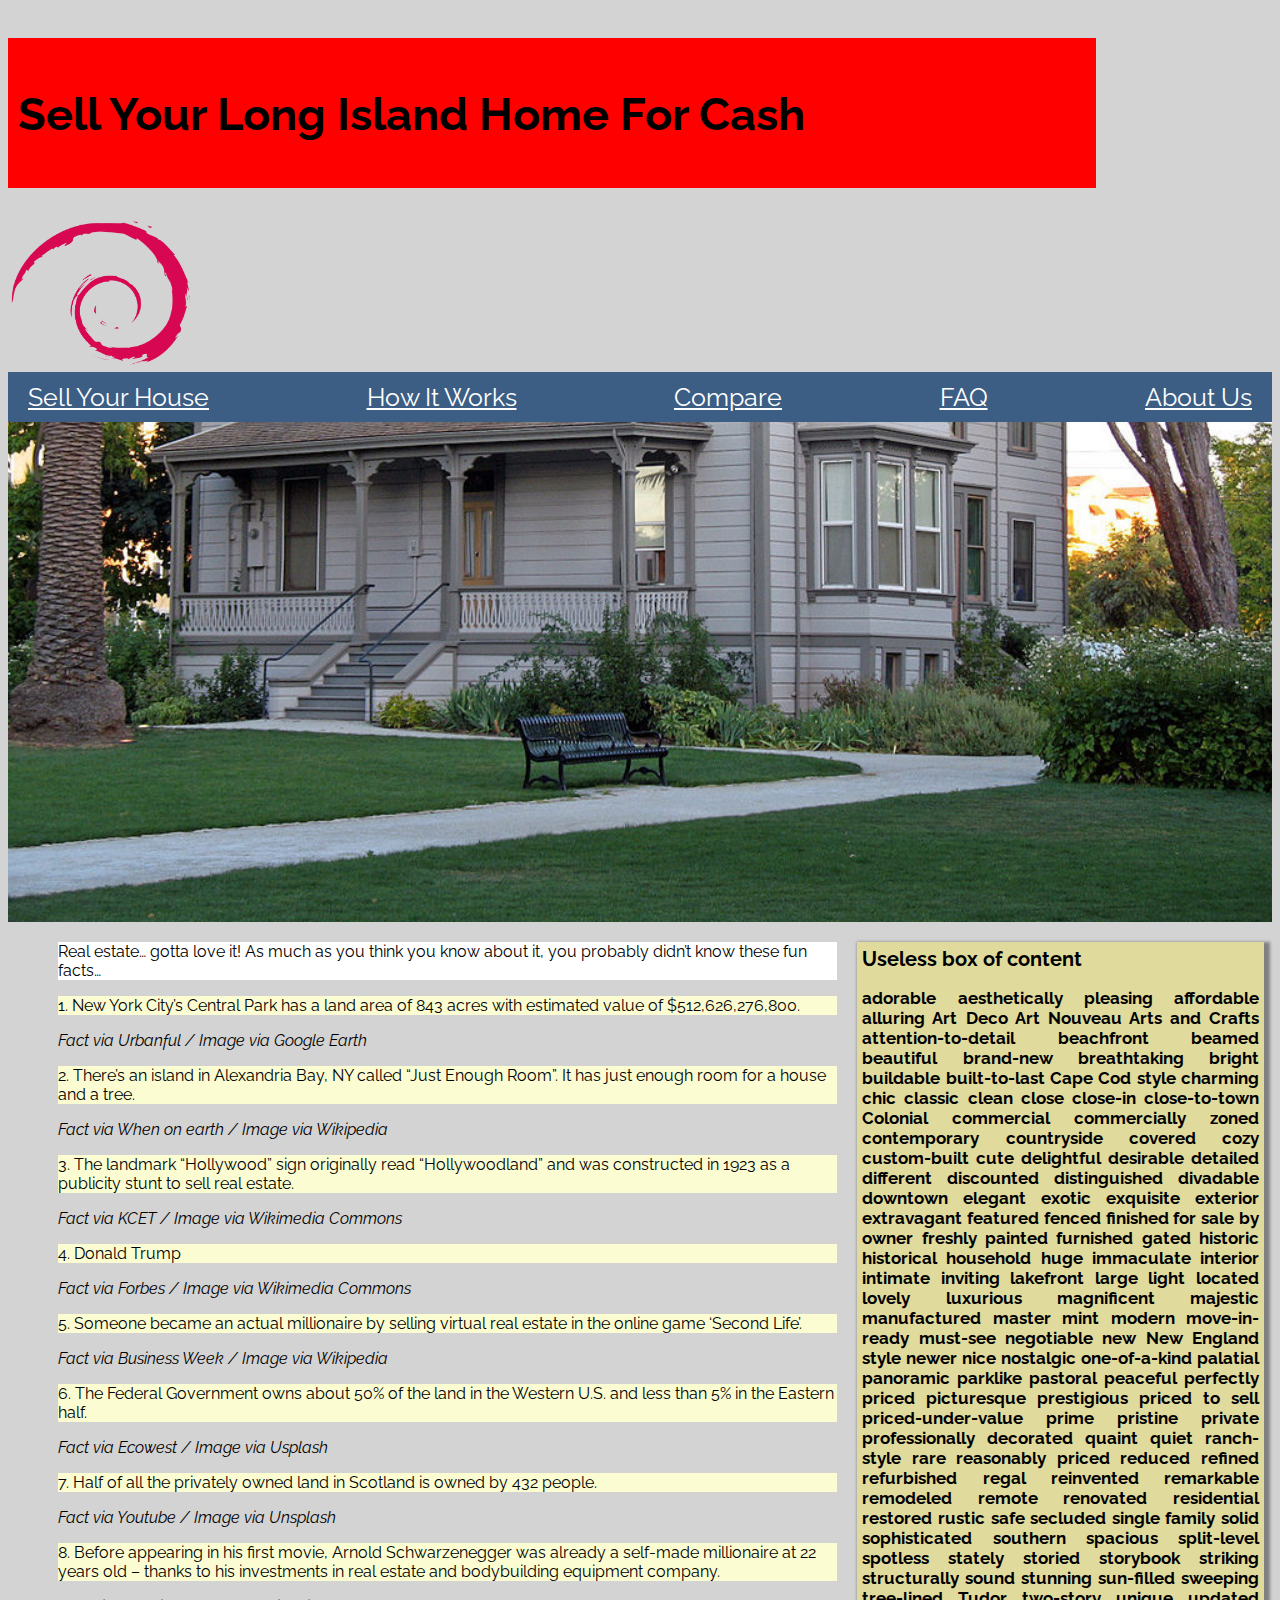
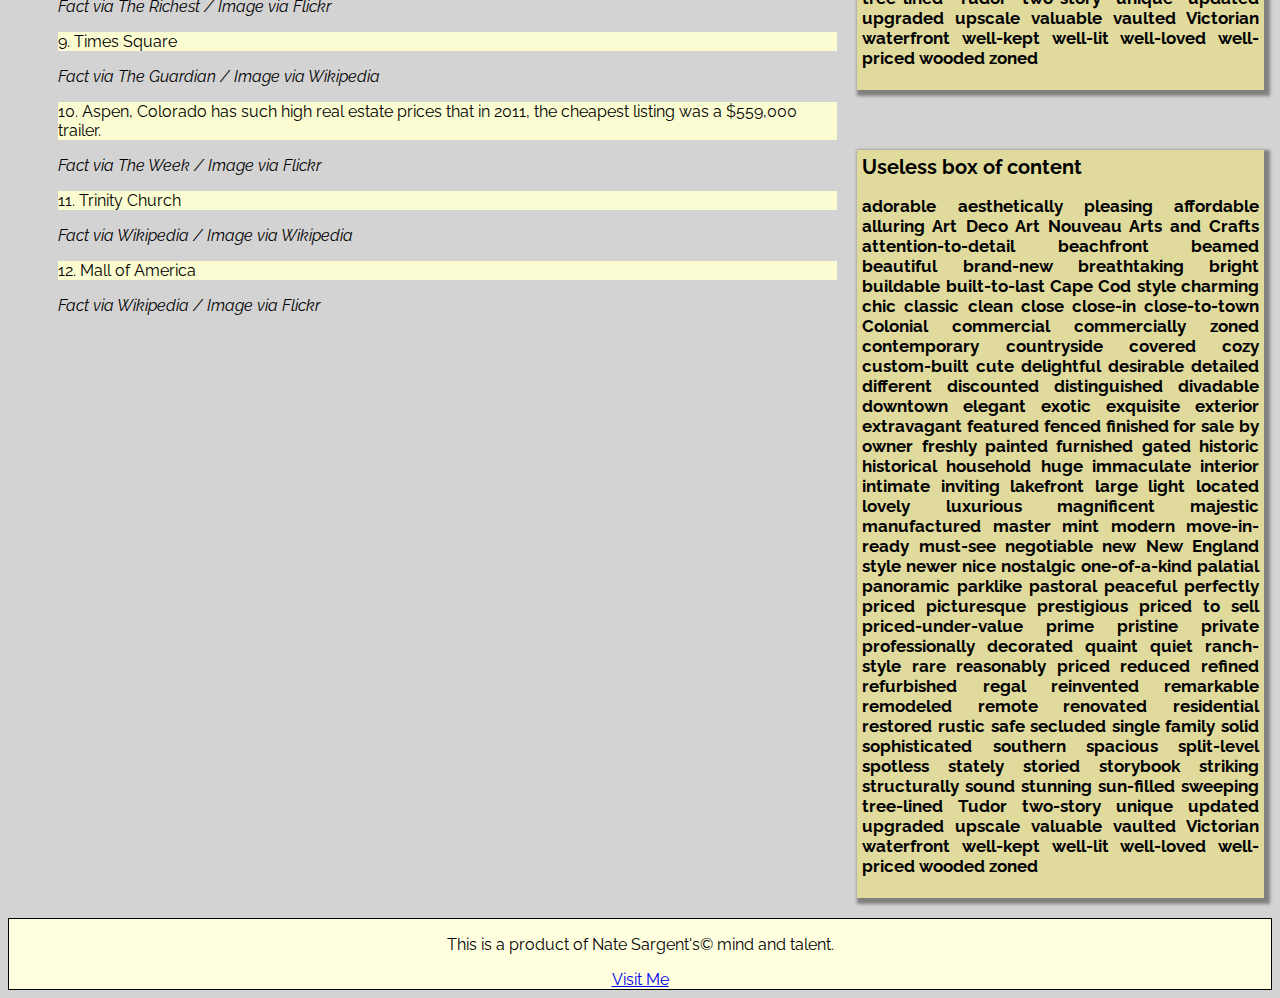
==== index.html @ 4e27f11c "First basic starter" ====
<!DOCTYPE html>
<html>
  <head>
    <meta charset="utf-8">
    <meta name="viewport" content="width=device-width, initial-scale=1">
    <title>Demo Page</title>
    <link rel="stylesheet" href="style.css">
    <link href="https://fonts.googleapis.com/css?family=Raleway" rel="stylesheet">
    <link rel="stylesheet" href="responsive.css">
  </head>
  <body>
    <header>
      <h1 class="title">Sell Your Long Island Home For Cash</h1>
      <img class="logo" src="debian.png">
    <header>
    <nav>
      <ul class="menu">
        <li><a class ="menu-item" href="#">Sell Your House</a></li>
        <li><a class ="menu-item" href="#">How It Works</a></li>
        <li><a class ="menu-item" href="#">Compare</a></li>
        <li><a class ="menu-item" href="#">FAQ</a></li>
        <li><a class ="menu-item" href="#">About Us</a></li>
      </ul>
    </nav>
    <div class="parallax"></div>
    <main>
      <article>
        <header>Real estate… gotta love it! As much as you think you know about it, you probably didn’t know these fun facts…</header>
        <p>1. New York City’s Central Park has a land area of 843 acres with estimated value of $512,626,276,800.</p>
          <i>Fact via Urbanful / Image via Google Earth</i>
        <p>2. There’s an island in Alexandria Bay, NY called “Just Enough Room”. It has just enough room for a house and a tree.</p>
          <i>Fact via When on earth / Image via Wikipedia</i>
        <p>3. The landmark “Hollywood” sign originally read “Hollywoodland” and was constructed in 1923 as a publicity stunt to sell real estate.</p>
          <i>Fact via KCET / Image via Wikimedia Commons</i>
        <p>4. Donald Trump</p>
          <i>Fact via Forbes / Image via Wikimedia Commons</i>
        <p>5. Someone became an actual millionaire by selling virtual real estate in the online game ‘Second Life’.</p>
          <i>Fact via Business Week / Image via Wikipedia</i>
        <p>6. The Federal Government owns about 50% of the land in the Western U.S. and less than 5% in the Eastern half.</p>
          <i>Fact via Ecowest / Image via Usplash</i>
        <p>  7. Half of all the privately owned land in Scotland is owned by 432 people.</p>
          <i>Fact via Youtube / Image via Unsplash</i>
        <p>8. Before appearing in his first movie, Arnold Schwarzenegger was already a self-made millionaire at 22 years old – thanks to his investments in real estate and bodybuilding equipment company.</p>
          <i>Fact via The Richest / Image via Flickr</i>
        <p>9. Times Square</p>
          <i>Fact via The Guardian / Image via Wikipedia</i>
        <p>10. Aspen, Colorado has such high real estate prices that in 2011, the cheapest listing was a $559,000 trailer.</p>
          <i>Fact via The Week / Image via Flickr</i>
        <p>11. Trinity Church</p>
          <i>Fact via Wikipedia / Image via Wikipedia</i>
        <p>12. Mall of America</p>
          <i>Fact via Wikipedia / Image via Flickr</i>
      </article>
      <aside class="info-one">
        <header>Useless box of content</header>
        <p>adorable aesthetically pleasing affordable alluring Art Deco Art Nouveau Arts and Crafts attention-to-detail beachfront beamed beautiful brand-new breathtaking bright buildable built-to-last Cape Cod style charming chic classic clean close close-in close-to-town Colonial commercial commercially zoned contemporary countryside covered cozy custom-built cute delightful desirable detailed different discounted distinguished divadable downtown elegant exotic exquisite exterior extravagant featured fenced finished for sale by owner freshly painted furnished gated historic historical household huge immaculate interior intimate inviting lakefront large light located lovely luxurious magnificent majestic manufactured master mint modern move-in-ready must-see negotiable new New England style newer nice nostalgic one-of-a-kind palatial panoramic parklike pastoral peaceful perfectly priced picturesque prestigious priced to sell priced-under-value prime pristine private professionally decorated quaint quiet ranch-style rare reasonably priced reduced refined refurbished regal reinvented remarkable remodeled remote renovated residential restored rustic safe secluded single family solid sophisticated southern spacious split-level spotless stately storied storybook striking structurally sound stunning sun-filled sweeping tree-lined Tudor two-story unique updated upgraded upscale valuable vaulted Victorian waterfront well-kept well-lit well-loved well-priced wooded zoned </p>
      </aside>
      <aside class="info-two">
        <header>Useless box of content</header>
        <p>adorable aesthetically pleasing affordable alluring Art Deco Art Nouveau Arts and Crafts attention-to-detail beachfront beamed beautiful brand-new breathtaking bright buildable built-to-last Cape Cod style charming chic classic clean close close-in close-to-town Colonial commercial commercially zoned contemporary countryside covered cozy custom-built cute delightful desirable detailed different discounted distinguished divadable downtown elegant exotic exquisite exterior extravagant featured fenced finished for sale by owner freshly painted furnished gated historic historical household huge immaculate interior intimate inviting lakefront large light located lovely luxurious magnificent majestic manufactured master mint modern move-in-ready must-see negotiable new New England style newer nice nostalgic one-of-a-kind palatial panoramic parklike pastoral peaceful perfectly priced picturesque prestigious priced to sell priced-under-value prime pristine private professionally decorated quaint quiet ranch-style rare reasonably priced reduced refined refurbished regal reinvented remarkable remodeled remote renovated residential restored rustic safe secluded single family solid sophisticated southern spacious split-level spotless stately storied storybook striking structurally sound stunning sun-filled sweeping tree-lined Tudor two-story unique updated upgraded upscale valuable vaulted Victorian waterfront well-kept well-lit well-loved well-priced wooded zoned </p>
      </aside>
    </main>
    <footer>
      <p>This is a product of Nate Sargent's© mind and talent.</p>
      <a href="http://www.natesargent.com">Visit Me</a>
    </footer>

    <script src="script.js"></script>
  </body>
</html>
---- style.css ----
* {
  background-color: lightgrey;
  font-family: 'Raleway', sans-serif;
  box-sizing: inherit;
}

html {
  box-sizing: border-box;
}

.parallax {
  background-image: url("house.JPG");
  min-height: 500px;
  background-attachment: fixed;
  background-position: center;
  background-repeat: no-repeat;
  background-size: cover;
}

/*header elements*/
header {
  display: inline-block;
  width: 100%;
}

.logo {
  max-width: 15vw;
  max-height: 150px;
}

.title {
  max-width: 85vw;
  font-size: 45px;
  height: 150px;
  padding-top: 50px;
  padding-bottom: 50px;
  padding-left: 10px;
  text-align: left;
  background-color: red;
}
/**/

.menu {
  font-size: 25px;
  display: flex;
  justify-content: space-between;
}

ul {
  background-color: #3c5e84;
  list-style-type: none;
  padding: 10px;
  margin: 0;
}

.menu-item {
  background-color: #3c5e84;
  padding: 10px;
  color: white;
}

.menu-item:hover {
  background-color:#88aed8;
}

main {
  display: grid;
  grid-template-columns: 2fr 1fr;
  grid-gap: 20px;
  align-items: flex-start;
  align-content: center;
}

article {
  padding-left: 50px;
  grid-row: 1/3;
  grid-column: 1;
  padding-top: 20px;
}

article header {
  background-color: white;
}

article p {
  background-color: #fbfcd1;
  font-size: 16px;
}

aside {
  background-color: #e0db9d;
  font-weight: bold;
  font-size: 17px;
  align-items: center;
  text-align: justify;
  margin: 20px 8px 20px 0px;
  padding: 5px;
  box-shadow: 3px 3px 3px 3px grey;
}

aside header {
  background-color: #e0db9d;
  font-size: 20px;
}

aside p {
  background-color: #e0db9d;
}

.info-one {
  grid-row: 1;
  grid-column: 2;
}

.info-two {
  grid-row: 2;
  grid-column: 2;
}

footer {
  width: 100%;
  border: 1px solid black;
  background: lightyellow;
  margin: auto;
  text-align: center;
}

footer p {
  background: lightyellow;
}

footer a {
  background: lightyellow;
}
---- responsive.css ----
@media screen and (max-width: 768px) {
  .menu {
    display:none;
  }
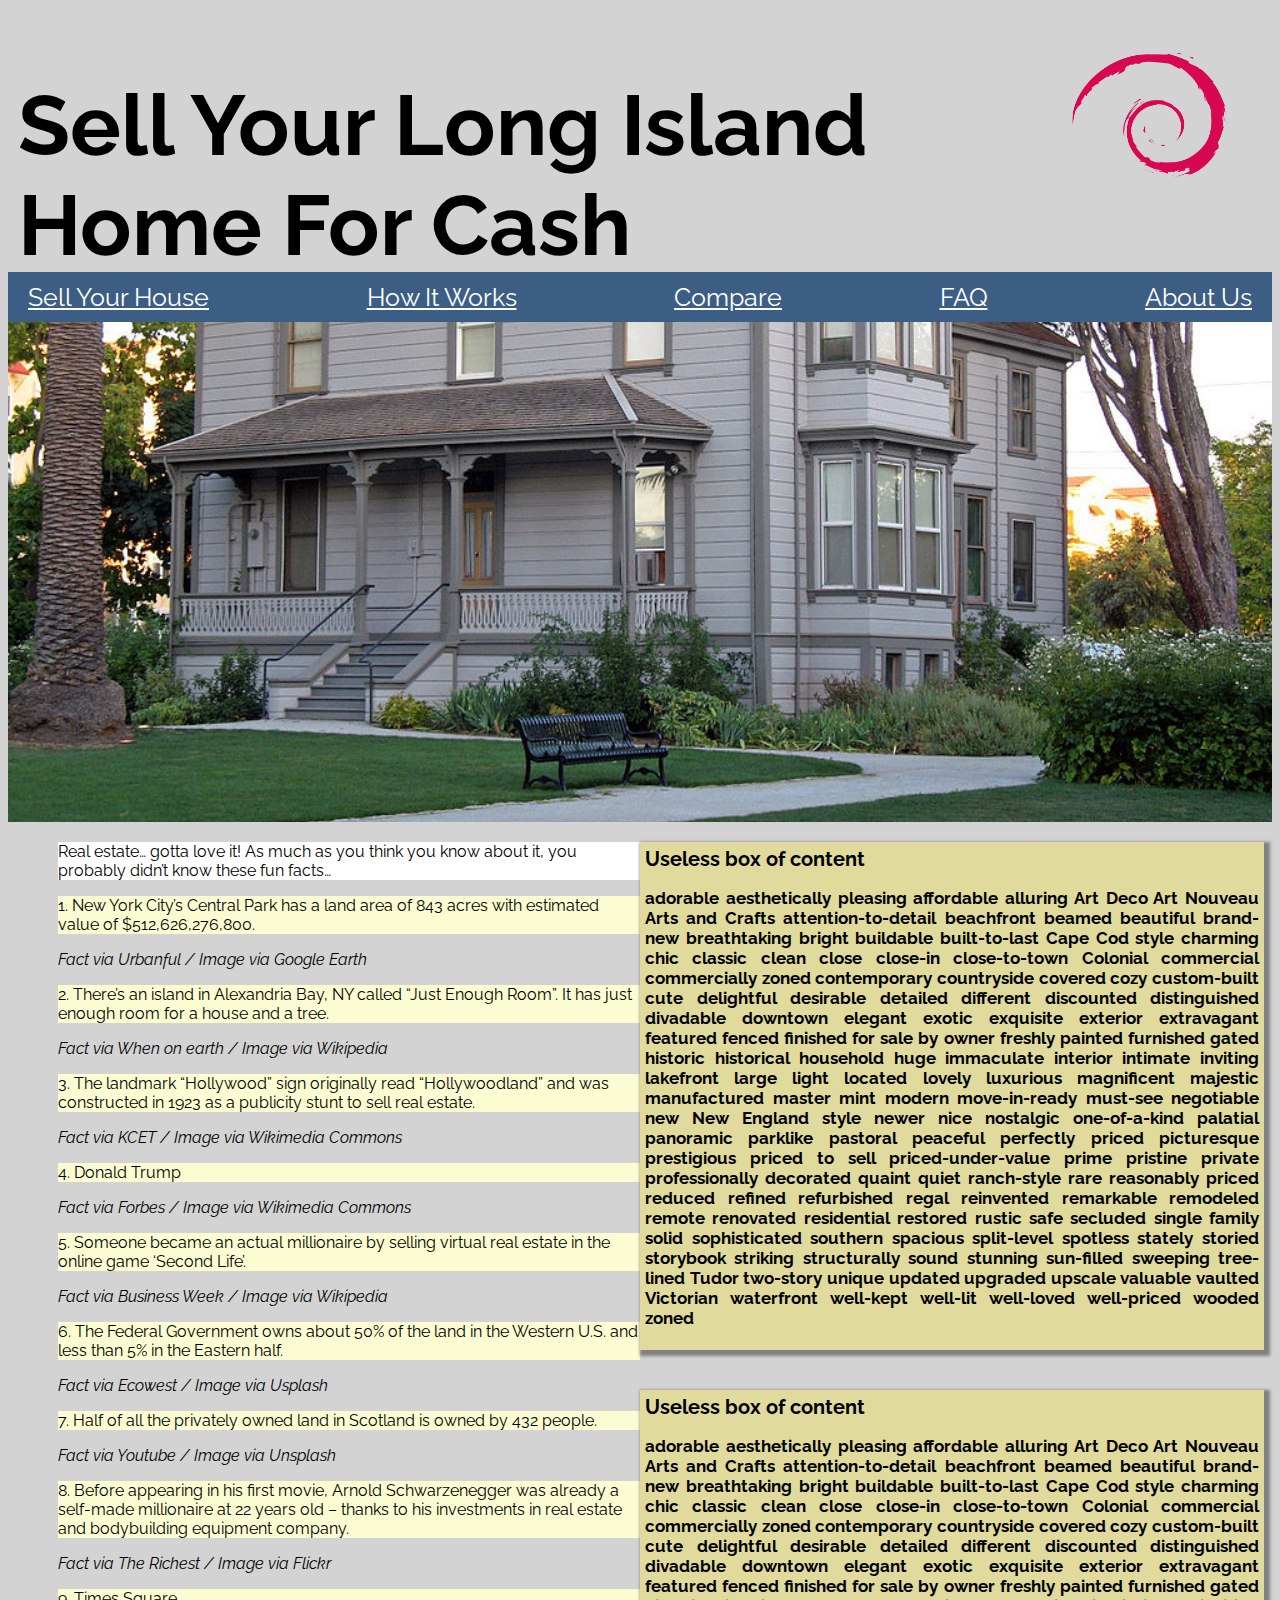
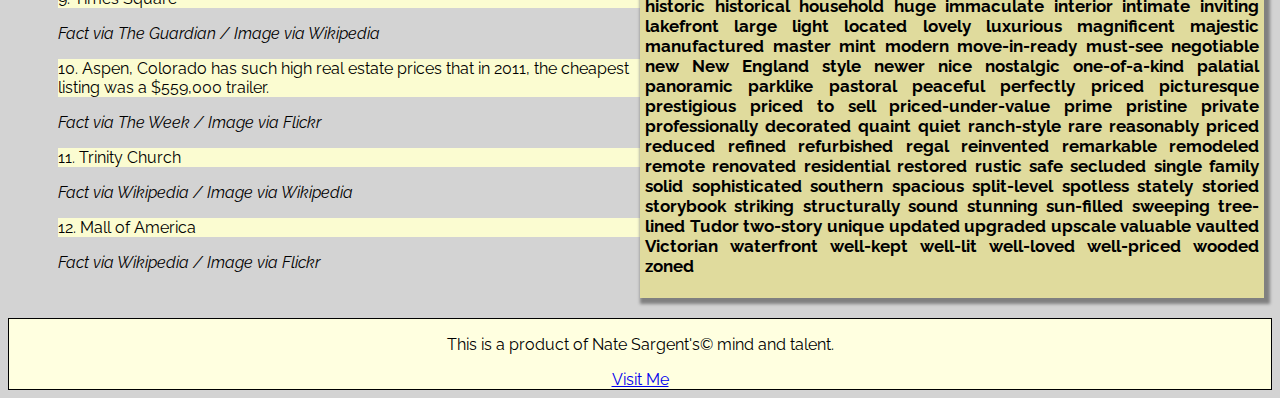
==== commit aa9dfb3e: "Flexbox working" ====
--- a/index.html
+++ b/index.html
@@ -23,42 +23,46 @@
       </ul>
     </nav>
     <div class="parallax"></div>
-    <main>
-      <article>
-        <header>Real estate… gotta love it! As much as you think you know about it, you probably didn’t know these fun facts…</header>
-        <p>1. New York City’s Central Park has a land area of 843 acres with estimated value of $512,626,276,800.</p>
-          <i>Fact via Urbanful / Image via Google Earth</i>
-        <p>2. There’s an island in Alexandria Bay, NY called “Just Enough Room”. It has just enough room for a house and a tree.</p>
-          <i>Fact via When on earth / Image via Wikipedia</i>
-        <p>3. The landmark “Hollywood” sign originally read “Hollywoodland” and was constructed in 1923 as a publicity stunt to sell real estate.</p>
-          <i>Fact via KCET / Image via Wikimedia Commons</i>
-        <p>4. Donald Trump</p>
-          <i>Fact via Forbes / Image via Wikimedia Commons</i>
-        <p>5. Someone became an actual millionaire by selling virtual real estate in the online game ‘Second Life’.</p>
-          <i>Fact via Business Week / Image via Wikipedia</i>
-        <p>6. The Federal Government owns about 50% of the land in the Western U.S. and less than 5% in the Eastern half.</p>
-          <i>Fact via Ecowest / Image via Usplash</i>
-        <p>  7. Half of all the privately owned land in Scotland is owned by 432 people.</p>
-          <i>Fact via Youtube / Image via Unsplash</i>
-        <p>8. Before appearing in his first movie, Arnold Schwarzenegger was already a self-made millionaire at 22 years old – thanks to his investments in real estate and bodybuilding equipment company.</p>
-          <i>Fact via The Richest / Image via Flickr</i>
-        <p>9. Times Square</p>
-          <i>Fact via The Guardian / Image via Wikipedia</i>
-        <p>10. Aspen, Colorado has such high real estate prices that in 2011, the cheapest listing was a $559,000 trailer.</p>
-          <i>Fact via The Week / Image via Flickr</i>
-        <p>11. Trinity Church</p>
-          <i>Fact via Wikipedia / Image via Wikipedia</i>
-        <p>12. Mall of America</p>
-          <i>Fact via Wikipedia / Image via Flickr</i>
-      </article>
-      <aside class="info-one">
-        <header>Useless box of content</header>
-        <p>adorable aesthetically pleasing affordable alluring Art Deco Art Nouveau Arts and Crafts attention-to-detail beachfront beamed beautiful brand-new breathtaking bright buildable built-to-last Cape Cod style charming chic classic clean close close-in close-to-town Colonial commercial commercially zoned contemporary countryside covered cozy custom-built cute delightful desirable detailed different discounted distinguished divadable downtown elegant exotic exquisite exterior extravagant featured fenced finished for sale by owner freshly painted furnished gated historic historical household huge immaculate interior intimate inviting lakefront large light located lovely luxurious magnificent majestic manufactured master mint modern move-in-ready must-see negotiable new New England style newer nice nostalgic one-of-a-kind palatial panoramic parklike pastoral peaceful perfectly priced picturesque prestigious priced to sell priced-under-value prime pristine private professionally decorated quaint quiet ranch-style rare reasonably priced reduced refined refurbished regal reinvented remarkable remodeled remote renovated residential restored rustic safe secluded single family solid sophisticated southern spacious split-level spotless stately storied storybook striking structurally sound stunning sun-filled sweeping tree-lined Tudor two-story unique updated upgraded upscale valuable vaulted Victorian waterfront well-kept well-lit well-loved well-priced wooded zoned </p>
-      </aside>
-      <aside class="info-two">
-        <header>Useless box of content</header>
-        <p>adorable aesthetically pleasing affordable alluring Art Deco Art Nouveau Arts and Crafts attention-to-detail beachfront beamed beautiful brand-new breathtaking bright buildable built-to-last Cape Cod style charming chic classic clean close close-in close-to-town Colonial commercial commercially zoned contemporary countryside covered cozy custom-built cute delightful desirable detailed different discounted distinguished divadable downtown elegant exotic exquisite exterior extravagant featured fenced finished for sale by owner freshly painted furnished gated historic historical household huge immaculate interior intimate inviting lakefront large light located lovely luxurious magnificent majestic manufactured master mint modern move-in-ready must-see negotiable new New England style newer nice nostalgic one-of-a-kind palatial panoramic parklike pastoral peaceful perfectly priced picturesque prestigious priced to sell priced-under-value prime pristine private professionally decorated quaint quiet ranch-style rare reasonably priced reduced refined refurbished regal reinvented remarkable remodeled remote renovated residential restored rustic safe secluded single family solid sophisticated southern spacious split-level spotless stately storied storybook striking structurally sound stunning sun-filled sweeping tree-lined Tudor two-story unique updated upgraded upscale valuable vaulted Victorian waterfront well-kept well-lit well-loved well-priced wooded zoned </p>
-      </aside>
+    <main class="columns">
+      <div class="column article">
+        <article>
+          <header>Real estate… gotta love it! As much as you think you know about it, you probably didn’t know these fun facts…</header>
+          <p>1. New York City’s Central Park has a land area of 843 acres with estimated value of $512,626,276,800.</p>
+            <i>Fact via Urbanful / Image via Google Earth</i>
+          <p>2. There’s an island in Alexandria Bay, NY called “Just Enough Room”. It has just enough room for a house and a tree.</p>
+            <i>Fact via When on earth / Image via Wikipedia</i>
+          <p>3. The landmark “Hollywood” sign originally read “Hollywoodland” and was constructed in 1923 as a publicity stunt to sell real estate.</p>
+            <i>Fact via KCET / Image via Wikimedia Commons</i>
+          <p>4. Donald Trump</p>
+            <i>Fact via Forbes / Image via Wikimedia Commons</i>
+          <p>5. Someone became an actual millionaire by selling virtual real estate in the online game ‘Second Life’.</p>
+            <i>Fact via Business Week / Image via Wikipedia</i>
+          <p>6. The Federal Government owns about 50% of the land in the Western U.S. and less than 5% in the Eastern half.</p>
+            <i>Fact via Ecowest / Image via Usplash</i>
+          <p>  7. Half of all the privately owned land in Scotland is owned by 432 people.</p>
+            <i>Fact via Youtube / Image via Unsplash</i>
+          <p>8. Before appearing in his first movie, Arnold Schwarzenegger was already a self-made millionaire at 22 years old – thanks to his investments in real estate and bodybuilding equipment company.</p>
+            <i>Fact via The Richest / Image via Flickr</i>
+          <p>9. Times Square</p>
+            <i>Fact via The Guardian / Image via Wikipedia</i>
+          <p>10. Aspen, Colorado has such high real estate prices that in 2011, the cheapest listing was a $559,000 trailer.</p>
+            <i>Fact via The Week / Image via Flickr</i>
+          <p>11. Trinity Church</p>
+            <i>Fact via Wikipedia / Image via Wikipedia</i>
+          <p>12. Mall of America</p>
+            <i>Fact via Wikipedia / Image via Flickr</i>
+        </article>
+      </div>
+      <div class="column aside">
+        <aside class="info-one">
+          <header>Useless box of content</header>
+          <p>adorable aesthetically pleasing affordable alluring Art Deco Art Nouveau Arts and Crafts attention-to-detail beachfront beamed beautiful brand-new breathtaking bright buildable built-to-last Cape Cod style charming chic classic clean close close-in close-to-town Colonial commercial commercially zoned contemporary countryside covered cozy custom-built cute delightful desirable detailed different discounted distinguished divadable downtown elegant exotic exquisite exterior extravagant featured fenced finished for sale by owner freshly painted furnished gated historic historical household huge immaculate interior intimate inviting lakefront large light located lovely luxurious magnificent majestic manufactured master mint modern move-in-ready must-see negotiable new New England style newer nice nostalgic one-of-a-kind palatial panoramic parklike pastoral peaceful perfectly priced picturesque prestigious priced to sell priced-under-value prime pristine private professionally decorated quaint quiet ranch-style rare reasonably priced reduced refined refurbished regal reinvented remarkable remodeled remote renovated residential restored rustic safe secluded single family solid sophisticated southern spacious split-level spotless stately storied storybook striking structurally sound stunning sun-filled sweeping tree-lined Tudor two-story unique updated upgraded upscale valuable vaulted Victorian waterfront well-kept well-lit well-loved well-priced wooded zoned </p>
+        </aside>
+        <aside class="info-two">
+          <header>Useless box of content</header>
+          <p>adorable aesthetically pleasing affordable alluring Art Deco Art Nouveau Arts and Crafts attention-to-detail beachfront beamed beautiful brand-new breathtaking bright buildable built-to-last Cape Cod style charming chic classic clean close close-in close-to-town Colonial commercial commercially zoned contemporary countryside covered cozy custom-built cute delightful desirable detailed different discounted distinguished divadable downtown elegant exotic exquisite exterior extravagant featured fenced finished for sale by owner freshly painted furnished gated historic historical household huge immaculate interior intimate inviting lakefront large light located lovely luxurious magnificent majestic manufactured master mint modern move-in-ready must-see negotiable new New England style newer nice nostalgic one-of-a-kind palatial panoramic parklike pastoral peaceful perfectly priced picturesque prestigious priced to sell priced-under-value prime pristine private professionally decorated quaint quiet ranch-style rare reasonably priced reduced refined refurbished regal reinvented remarkable remodeled remote renovated residential restored rustic safe secluded single family solid sophisticated southern spacious split-level spotless stately storied storybook striking structurally sound stunning sun-filled sweeping tree-lined Tudor two-story unique updated upgraded upscale valuable vaulted Victorian waterfront well-kept well-lit well-loved well-priced wooded zoned </p>
+        </aside>
+      </div>
     </main>
     <footer>
       <p>This is a product of Nate Sargent's© mind and talent.</p>
--- a/style.css
+++ b/style.css
@@ -19,24 +19,32 @@
 
 /*header elements*/
 header {
-  display: inline-block;
+  display: inline-grid;
   width: 100%;
 }
 
 .logo {
-  max-width: 15vw;
+  grid-column: 5;
   max-height: 150px;
+  padding: 10px;
+  margin: 20px;
+  right: 20px;
+  top: 20px;
+  position: absolute;
 }
 
 .title {
+  color: black;
+  grid-column-start: 1;
+  grid-column-end: 4;
   max-width: 85vw;
-  font-size: 45px;
+  font-size: 85px;
   height: 150px;
-  padding-top: 50px;
-  padding-bottom: 50px;
+  padding-top: 10px;
+  padding-bottom: 20px;
   padding-left: 10px;
   text-align: left;
-  background-color: red;
+  vertical-align: top;
 }
 /**/
 
@@ -63,18 +71,19 @@
   background-color:#88aed8;
 }
 
-main {
-  display: grid;
-  grid-template-columns: 2fr 1fr;
-  grid-gap: 20px;
-  align-items: flex-start;
-  align-content: center;
+.columns {
+  display: flex;
+}
+
+.column {
+  display: flex;
+  flex-direction: column;
+  flex: 1;
 }
 
 article {
+  flex: 2;
   padding-left: 50px;
-  grid-row: 1/3;
-  grid-column: 1;
   padding-top: 20px;
 }
 
@@ -88,6 +97,7 @@
 }
 
 aside {
+  flex: 1;
   background-color: #e0db9d;
   font-weight: bold;
   font-size: 17px;
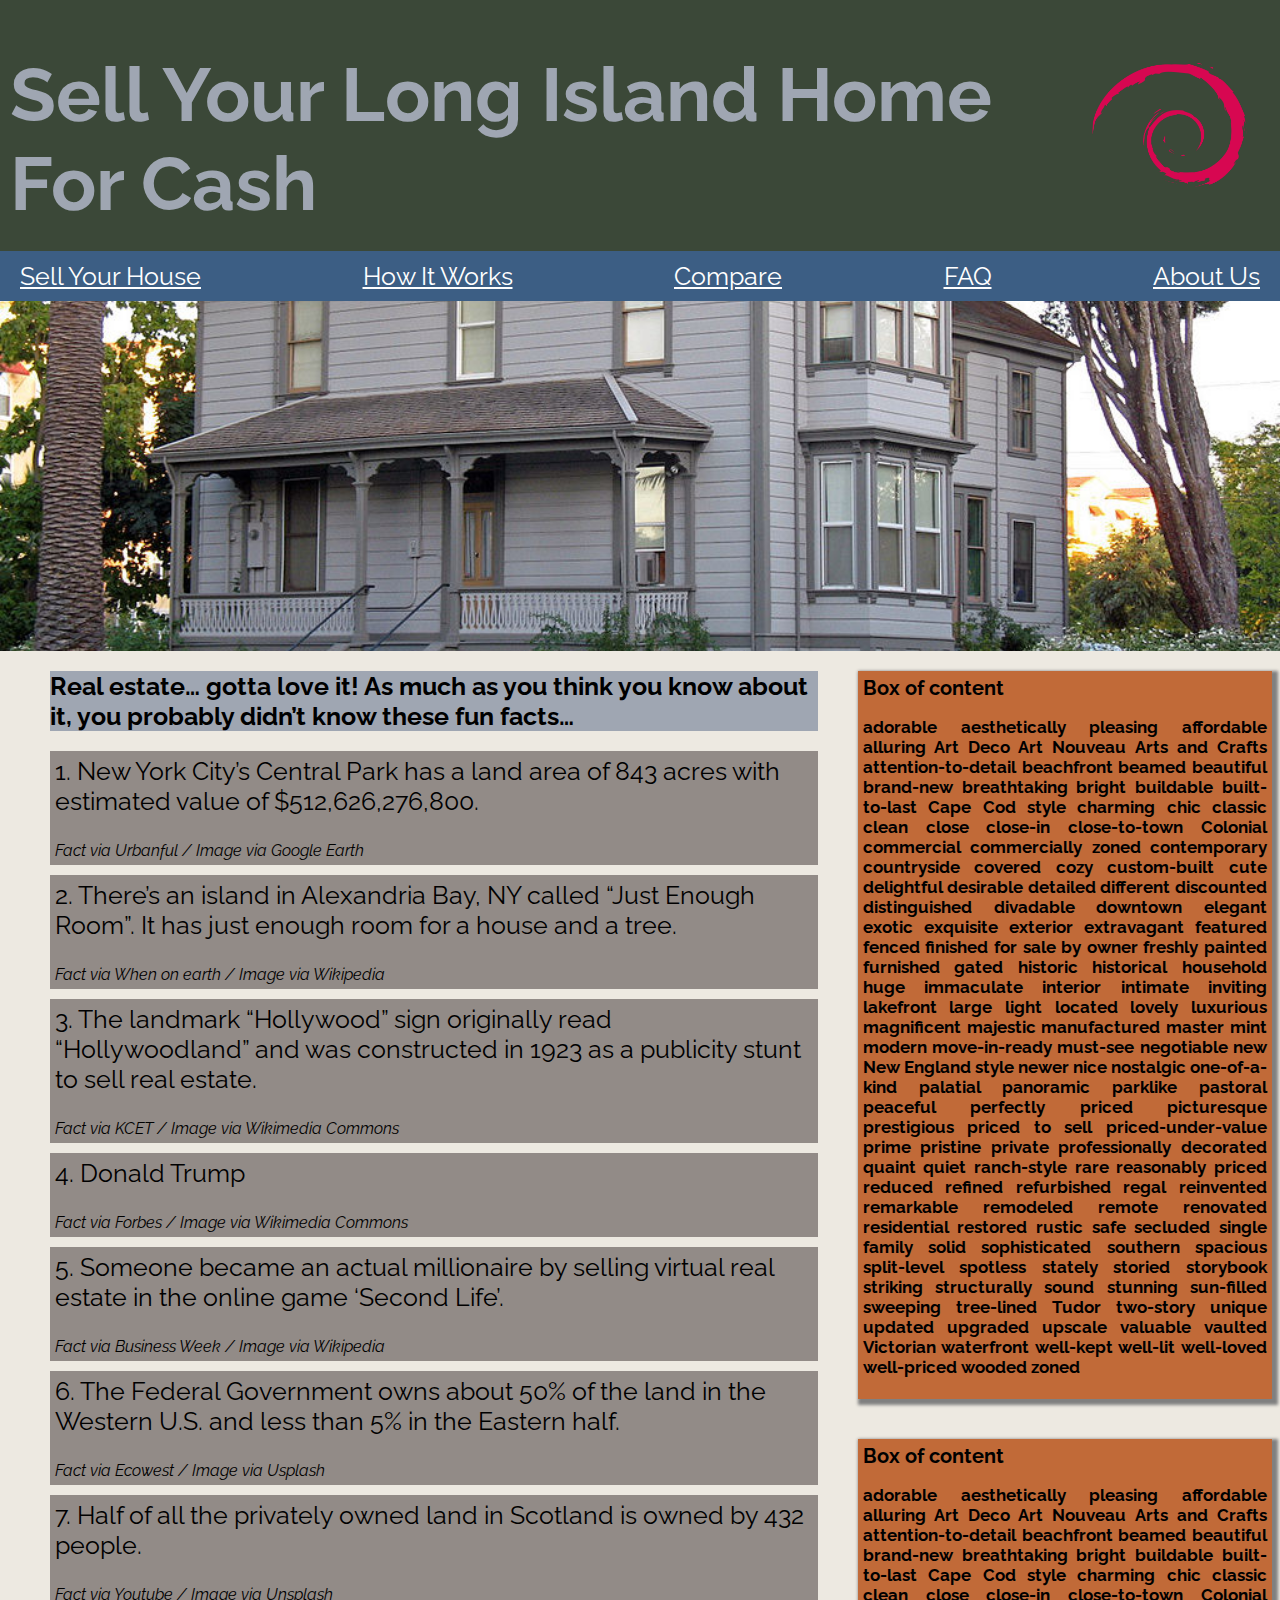
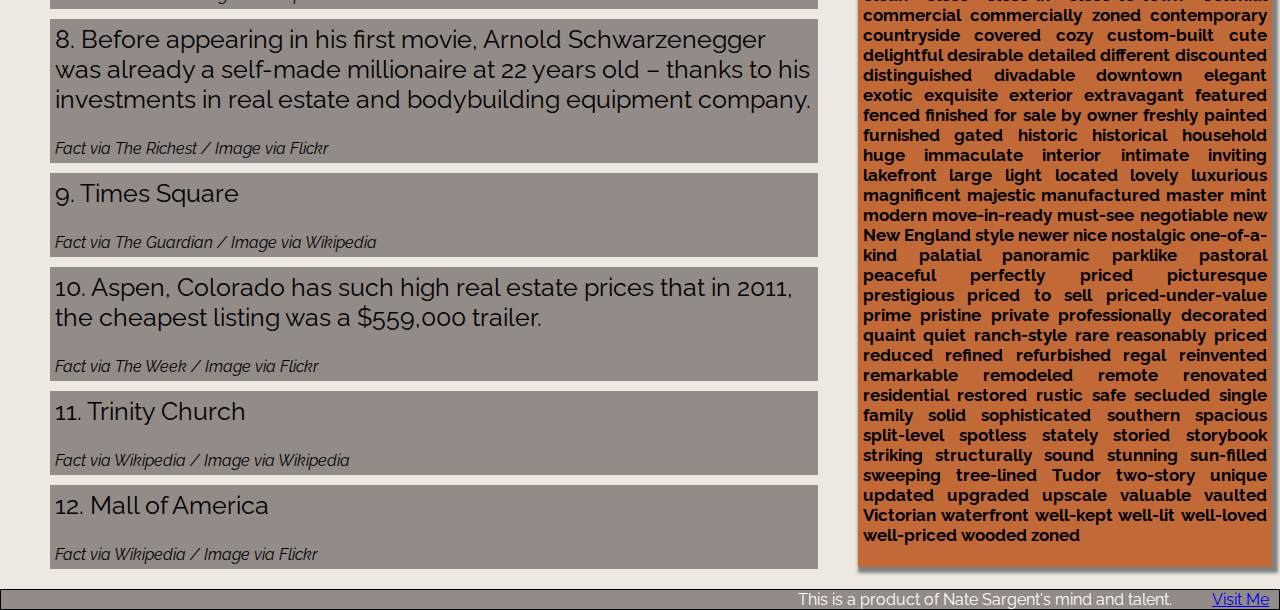
==== commit f2119c4f: "Getting close to finalized responsiveness" ====
--- a/index.html
+++ b/index.html
@@ -9,12 +9,13 @@
     <link rel="stylesheet" href="responsive.css">
   </head>
   <body>
-    <header>
+    <header class="row">
       <h1 class="title">Sell Your Long Island Home For Cash</h1>
       <img class="logo" src="debian.png">
-    <header>
-    <nav>
-      <ul class="menu">
+      <button class="hamburger" onclick="toggleMenu">&#9776;</button>
+    </header>
+    <nav class="row">
+      <ul class="menu" id="menu">
         <li><a class ="menu-item" href="#">Sell Your House</a></li>
         <li><a class ="menu-item" href="#">How It Works</a></li>
         <li><a class ="menu-item" href="#">Compare</a></li>
@@ -25,47 +26,69 @@
     <div class="parallax"></div>
     <main class="columns">
       <div class="column article">
+        <header class="article-title">Real estate… gotta love it! As much as you think you know about it, you probably didn’t know these fun facts…</header>
         <article>
-          <header>Real estate… gotta love it! As much as you think you know about it, you probably didn’t know these fun facts…</header>
           <p>1. New York City’s Central Park has a land area of 843 acres with estimated value of $512,626,276,800.</p>
             <i>Fact via Urbanful / Image via Google Earth</i>
+        </article>
+        <article>
           <p>2. There’s an island in Alexandria Bay, NY called “Just Enough Room”. It has just enough room for a house and a tree.</p>
             <i>Fact via When on earth / Image via Wikipedia</i>
+        </article>
+        <article>
           <p>3. The landmark “Hollywood” sign originally read “Hollywoodland” and was constructed in 1923 as a publicity stunt to sell real estate.</p>
             <i>Fact via KCET / Image via Wikimedia Commons</i>
+        </article>
+        <article>
           <p>4. Donald Trump</p>
             <i>Fact via Forbes / Image via Wikimedia Commons</i>
+        </article>
+        <article>
           <p>5. Someone became an actual millionaire by selling virtual real estate in the online game ‘Second Life’.</p>
             <i>Fact via Business Week / Image via Wikipedia</i>
+        </article>
+        <article>
           <p>6. The Federal Government owns about 50% of the land in the Western U.S. and less than 5% in the Eastern half.</p>
             <i>Fact via Ecowest / Image via Usplash</i>
+        </article>
+        <article>
           <p>  7. Half of all the privately owned land in Scotland is owned by 432 people.</p>
             <i>Fact via Youtube / Image via Unsplash</i>
+        </article>
+        <article>
           <p>8. Before appearing in his first movie, Arnold Schwarzenegger was already a self-made millionaire at 22 years old – thanks to his investments in real estate and bodybuilding equipment company.</p>
             <i>Fact via The Richest / Image via Flickr</i>
+        </article>
+        <article>
           <p>9. Times Square</p>
             <i>Fact via The Guardian / Image via Wikipedia</i>
+        </article>
+        <article>
           <p>10. Aspen, Colorado has such high real estate prices that in 2011, the cheapest listing was a $559,000 trailer.</p>
             <i>Fact via The Week / Image via Flickr</i>
+        </article>
+        <article>
           <p>11. Trinity Church</p>
             <i>Fact via Wikipedia / Image via Wikipedia</i>
+        </article>
+        <article>
           <p>12. Mall of America</p>
             <i>Fact via Wikipedia / Image via Flickr</i>
         </article>
       </div>
       <div class="column aside">
-        <aside class="info-one">
-          <header>Useless box of content</header>
+        <aside>
+          <header>Box of content</header>
           <p>adorable aesthetically pleasing affordable alluring Art Deco Art Nouveau Arts and Crafts attention-to-detail beachfront beamed beautiful brand-new breathtaking bright buildable built-to-last Cape Cod style charming chic classic clean close close-in close-to-town Colonial commercial commercially zoned contemporary countryside covered cozy custom-built cute delightful desirable detailed different discounted distinguished divadable downtown elegant exotic exquisite exterior extravagant featured fenced finished for sale by owner freshly painted furnished gated historic historical household huge immaculate interior intimate inviting lakefront large light located lovely luxurious magnificent majestic manufactured master mint modern move-in-ready must-see negotiable new New England style newer nice nostalgic one-of-a-kind palatial panoramic parklike pastoral peaceful perfectly priced picturesque prestigious priced to sell priced-under-value prime pristine private professionally decorated quaint quiet ranch-style rare reasonably priced reduced refined refurbished regal reinvented remarkable remodeled remote renovated residential restored rustic safe secluded single family solid sophisticated southern spacious split-level spotless stately storied storybook striking structurally sound stunning sun-filled sweeping tree-lined Tudor two-story unique updated upgraded upscale valuable vaulted Victorian waterfront well-kept well-lit well-loved well-priced wooded zoned </p>
         </aside>
-        <aside class="info-two">
-          <header>Useless box of content</header>
+        <aside>
+          <header>Box of content</header>
           <p>adorable aesthetically pleasing affordable alluring Art Deco Art Nouveau Arts and Crafts attention-to-detail beachfront beamed beautiful brand-new breathtaking bright buildable built-to-last Cape Cod style charming chic classic clean close close-in close-to-town Colonial commercial commercially zoned contemporary countryside covered cozy custom-built cute delightful desirable detailed different discounted distinguished divadable downtown elegant exotic exquisite exterior extravagant featured fenced finished for sale by owner freshly painted furnished gated historic historical household huge immaculate interior intimate inviting lakefront large light located lovely luxurious magnificent majestic manufactured master mint modern move-in-ready must-see negotiable new New England style newer nice nostalgic one-of-a-kind palatial panoramic parklike pastoral peaceful perfectly priced picturesque prestigious priced to sell priced-under-value prime pristine private professionally decorated quaint quiet ranch-style rare reasonably priced reduced refined refurbished regal reinvented remarkable remodeled remote renovated residential restored rustic safe secluded single family solid sophisticated southern spacious split-level spotless stately storied storybook striking structurally sound stunning sun-filled sweeping tree-lined Tudor two-story unique updated upgraded upscale valuable vaulted Victorian waterfront well-kept well-lit well-loved well-priced wooded zoned </p>
         </aside>
       </div>
     </main>
     <footer>
-      <p>This is a product of Nate Sargent's© mind and talent.</p>
+      <span>This is a product of Nate Sargent's mind and talent.</span>
       <a href="http://www.natesargent.com">Visit Me</a>
     </footer>
 
--- a/style.css
+++ b/style.css
@@ -1,16 +1,21 @@
 * {
-  background-color: lightgrey;
+  background-color: #EDE9E1;
   font-family: 'Raleway', sans-serif;
   box-sizing: inherit;
+  box-sizing: border-box;
 }
 
-html {
-  box-sizing: border-box;
+body {
+  margin: 0;
+}
+
+.hamburger {
+  display: none;
 }
 
 .parallax {
   background-image: url("house.JPG");
-  min-height: 500px;
+  min-height: 350px;
   background-attachment: fixed;
   background-position: center;
   background-repeat: no-repeat;
@@ -18,40 +23,43 @@
 }
 
 /*header elements*/
-header {
-  display: inline-grid;
+.row {
+  display: flex;
+  justify-content: space-between;
+  align-items: center;
   width: 100%;
+  background-color: #3B4838;
 }
 
 .logo {
-  grid-column: 5;
+  display: flex;
   max-height: 150px;
   padding: 10px;
   margin: 20px;
   right: 20px;
   top: 20px;
-  position: absolute;
+  background-color: #3B4838;
 }
 
 .title {
-  color: black;
-  grid-column-start: 1;
-  grid-column-end: 4;
+  display: flex;
+  color: #9FA6B2;
   max-width: 85vw;
   font-size: 85px;
   height: 150px;
-  padding-top: 10px;
   padding-bottom: 20px;
   padding-left: 10px;
   text-align: left;
   vertical-align: top;
+  background-color: #3B4838;
 }
 /**/
 
 .menu {
-  font-size: 25px;
   display: flex;
   justify-content: space-between;
+  font-size: 25px;
+  width: 100%;
 }
 
 ul {
@@ -68,37 +76,54 @@
 }
 
 .menu-item:hover {
-  background-color:#88aed8;
+  background-color:#9FA6B2;
 }
 
 .columns {
   display: flex;
+  background-color: #EDE9E1;
 }
 
 .column {
   display: flex;
   flex-direction: column;
-  flex: 1;
+}
+
+.article {
+  flex: 2 1 60%;
+  margin: 0px 40px 10px 50px;
+}
+
+.article-title {
+  font-size: 25px;
+  font-weight: bold;
+  background-color: #9FA6B2;
+  margin: 20px 0px 20px 0px;
 }
 
 article {
-  flex: 2;
-  padding-left: 50px;
-  padding-top: 20px;
-}
-
-article header {
-  background-color: white;
+  background-color: #928B87;
+  font-size: 16px;
+  margin-bottom: 10px;
+  padding: 5px;
 }
 
 article p {
-  background-color: #fbfcd1;
-  font-size: 16px;
+  font-size: 25px;
+  margin-top: 0;
+}
+
+article p,
+article i {
+  background-color: #928B87;
+}
+
+.aside {
+  flex: 1 1 33%;
 }
 
 aside {
-  flex: 1;
-  background-color: #e0db9d;
+  background-color: #C16A38;
   font-weight: bold;
   font-size: 17px;
   align-items: center;
@@ -109,36 +134,34 @@
 }
 
 aside header {
-  background-color: #e0db9d;
+  background-color: #C16A38;
   font-size: 20px;
 }
 
 aside p {
-  background-color: #e0db9d;
-}
-
-.info-one {
-  grid-row: 1;
-  grid-column: 2;
-}
-
-.info-two {
-  grid-row: 2;
-  grid-column: 2;
+  background-color: #C16A38;
 }
 
 footer {
+  display: flex;
+  flex-flow: row nowrap;
+  justify-content: flex-end;
   width: 100%;
   border: 1px solid black;
-  background: lightyellow;
+  background-color: #928B87;
   margin: auto;
   text-align: center;
 }
 
-footer p {
-  background: lightyellow;
+footer span {
+  display: flex;
+  background-color: #928B87;
+  color: white;
+  padding-right: 40px;
 }
 
 footer a {
-  background: lightyellow;
+  display: flex;
+  background-color: #928B87;
+  padding-right: 10px;
 }
--- a/responsive.css
+++ b/responsive.css
@@ -1,4 +1,76 @@
+@media screen and (max-width: 1750px) {
+  .title {
+    font-size: 75px;
+  }
+}
+
+@media screen and (max-width: 1250px) {
+  .columns {
+    display: inline-block;
+  }
+  .column {
+    display: inline-block;
+    max-width: 1250px;
+    margin: 0px 10px 0px 10px;
+    padding: 0;
+  }
+  aside {
+    box-shadow: none;
+    margin: 10px 0px 0px 0px;
+  }
+  aside:last-child {
+    margin-bottom: 10px;
+  }
+}
+
+@media screen and (max-width: 1050px) {
+  .title {
+    font-size: 55px;
+  }
+  .logo {
+    max-height: 100px;
+    max-width: auto;
+  }
+}
+
 @media screen and (max-width: 768px) {
   .menu {
-    display:none;
+    display: none;
   }
+  .logo {
+    display: none;
+  }
+  .parallax {
+    min-height: 250px;
+  }
+  aside {
+    display: none;
+  }
+  .hamburger {
+    font-size: 40px;
+    color: lightgrey;
+    display: inline;
+    position: absolute;
+    right: 0;
+    border: none;
+    background: none;
+    padding: 0px 10px 5px 0px;
+    align-self: flex-start;
+  }
+}
+
+@media screen and (max-width: 642px) {
+  .title {
+    font-size: 48px;
+  }
+}
+
+@media screen and (max-width: 392px) {
+  .title,
+  nav,
+  .parallax,
+  main,
+  footer {
+    min-width: 370px;
+  }
+}
